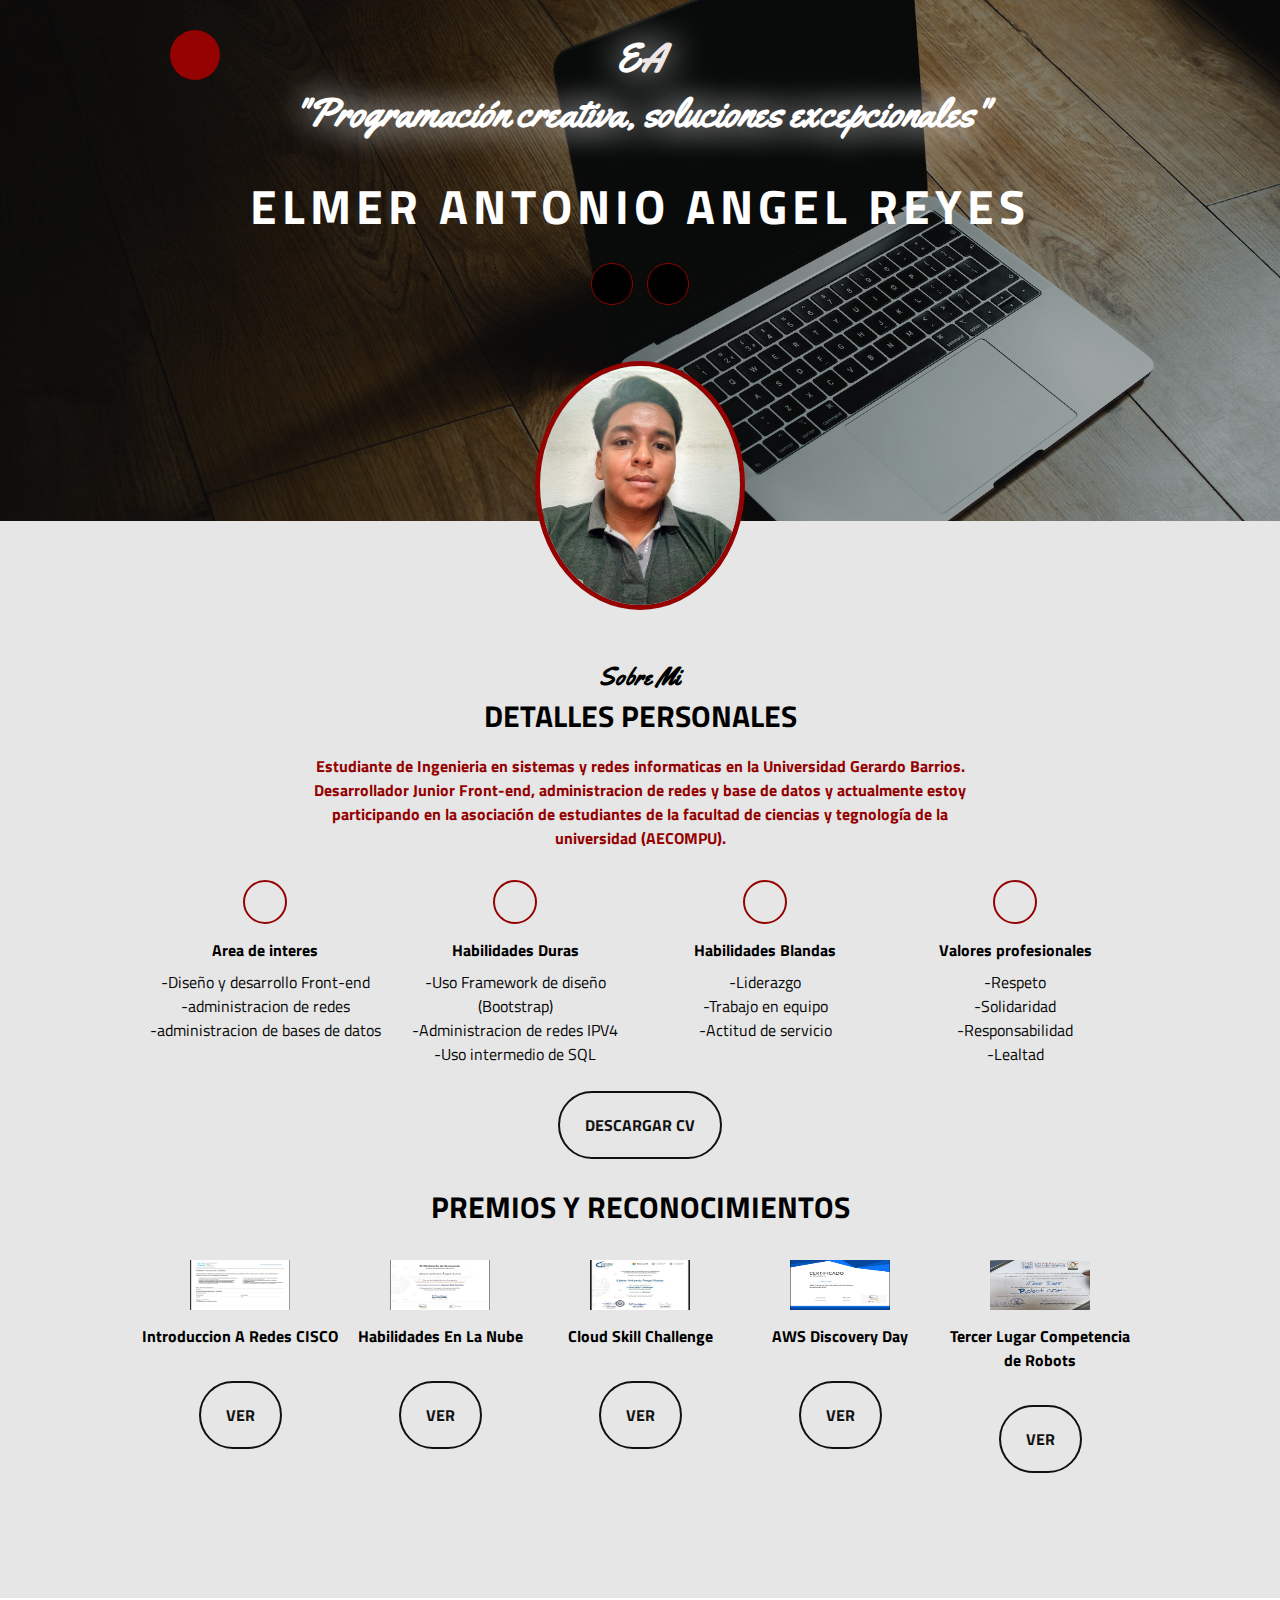
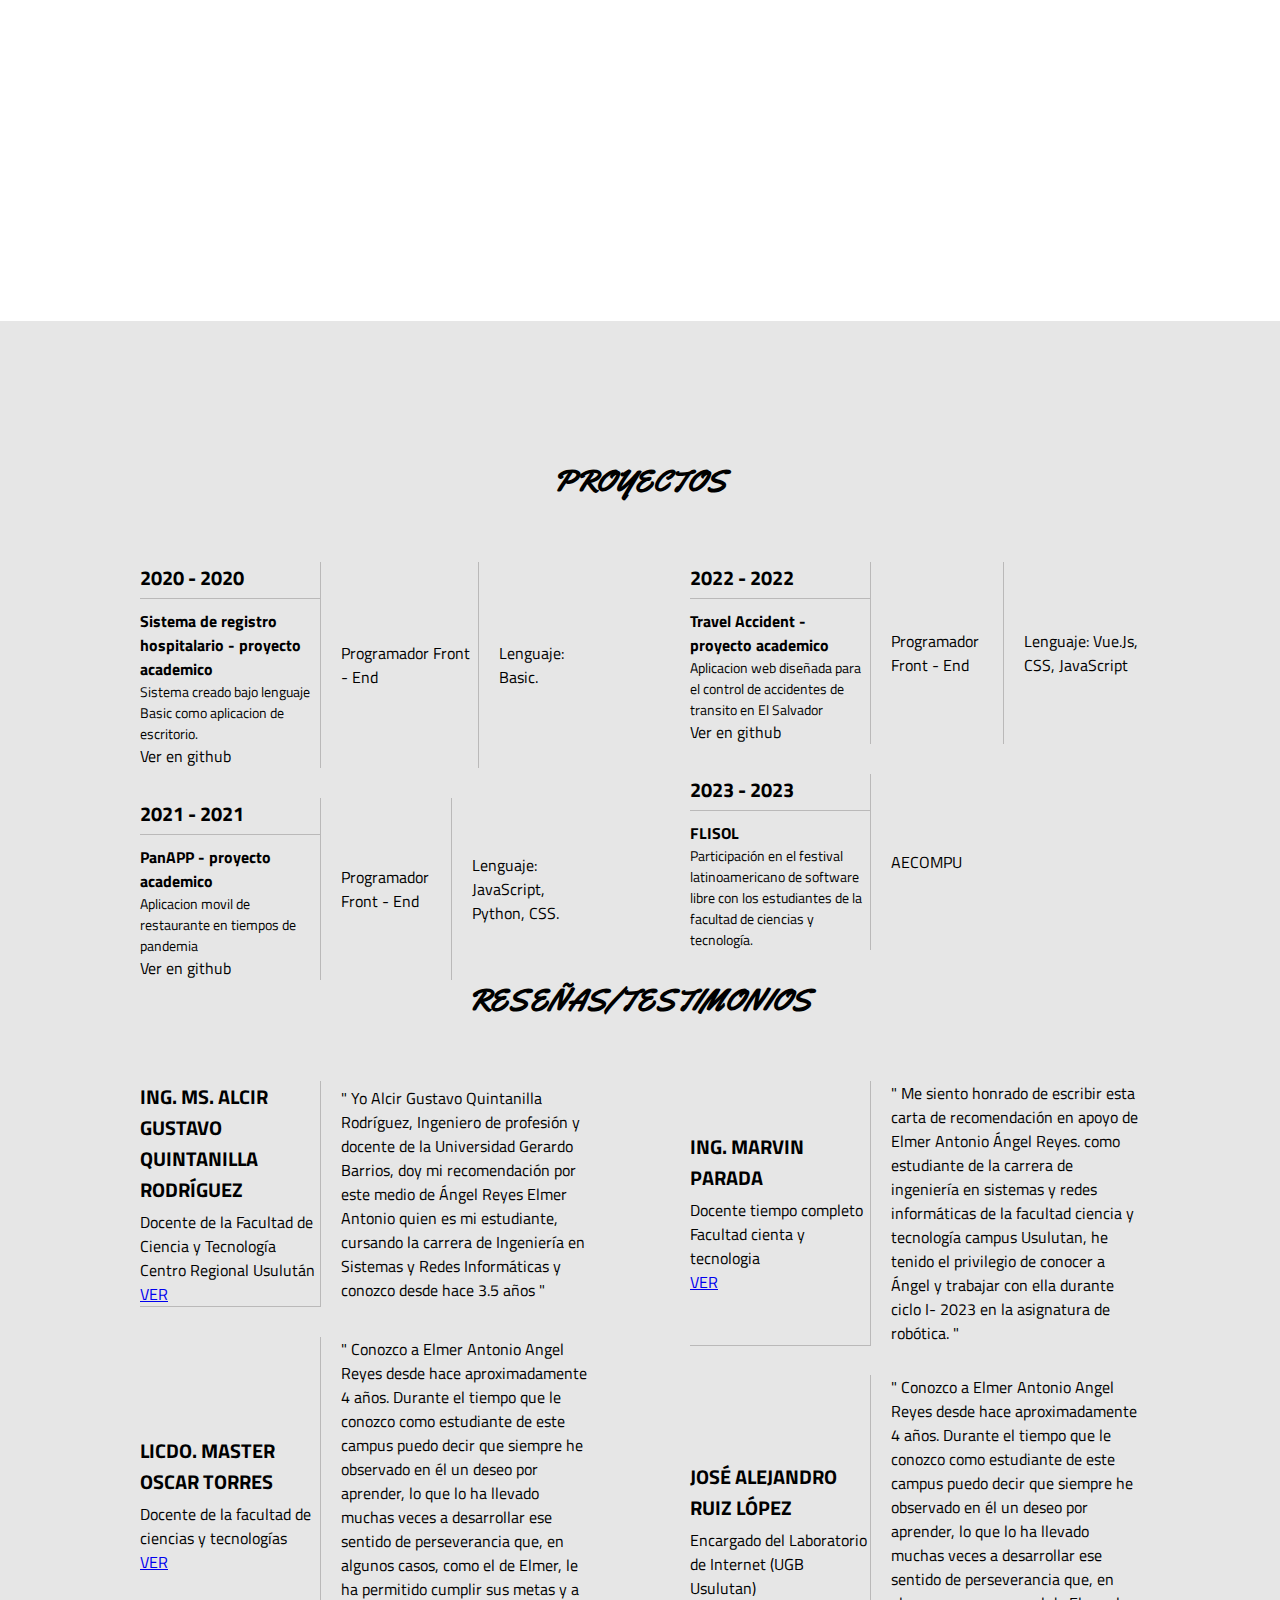
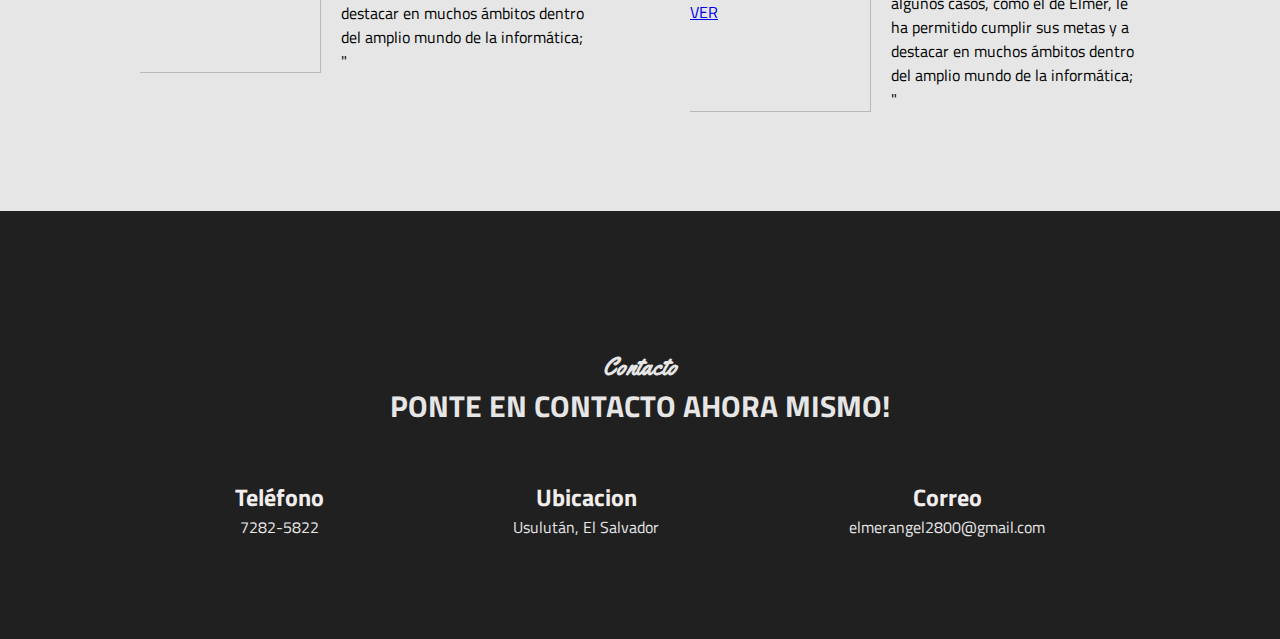
==== index.html @ 2fedee16 "Cambios en cv" ====
<!DOCTYPE html>
<html lang="es">
<head>
    <meta charset="UTF-8">
    <meta http-equiv="X-UA-Compatible" content="IE=edge">
    <link rel="stylesheet" href="https://cdnjs.cloudflare.com/ajax/libs/font-awesome/6.2.1/css/all.min.css" integrity="sha512-MV7K8+y+gLIBoVD59lQIYicR65iaqukzvf/nwasF0nqhPay5w/9lJmVM2hMDcnK1OnMGCdVK+iQrJ7lzPJQd1w==" crossorigin="anonymous" referrerpolicy="no-referrer" />
    <meta name="viewport" content="width=device-width, initial-scale=1.0">
    <link rel="stylesheet" href="estilo.css">
    <title>Elmer Angel</title>
</head>
<body>
    <!-- SECCION INICIO -->
    <section class="inicio" id="inicio">
        <div class="contenido-seccion">
            <header>
                <div class="nav-bar" onclick="mostrarOcultarMenu()">
                    <i class="fa-solid fa-bars"></i>
                </div>
                <nav id="nav" class="nav">
                    <a href="#inicio">Inicio</a>
                    <a href="#sobremi">Sobre mí</a>
                    <a href="#habilidades">Intereses/publicaciones</a>
                    <a href="#resumen">Proyectos</a>
                    <a href="#contacto">Contacto</a>
                    <a href="index copy.html">English</a>
                </nav>
                <div class="logo">
                    E<span class="color">A</span>
                    
                </div>
                <div class="logo">
                    "Programación creativa, soluciones excepcionales"
                    
                </div>
            </header>
            <div class="info">
                <h1>ELMER ANTONIO ANGEL REYES</h1>
                
                <div class="redes">
                    <!-- <a href="https://twitter.com/@Elmer_Angel_"><i class="fa-brands fa-twitter"></i></a> -->
                    <a href="https://github.com/ElmerAngel-ugb"><i class="fa-brands fa-github"></i></a>
                    <a href="http://www.linkedin.com/in/elmer-angel-347156231"><i class="fa-brands fa-linkedin-in"></i></a>
                    
                </div>
            </div>
            <div class="foto">
                <img src="img/foto1.jpeg" alt="">

            </div>
            <div class="row p-0">
              <div class="col-md-12 p-0">
                <img src="assets/images/cv-1.png" alt="CV" class="col-md-12 mb-4">
                <a class="download-btn service-item col-md-3 col-4 ml-4 p-4 d-flex flex-column align-items-center" style="height: auto; text-decoration: none;" href="assets/docs/cv.pdf" download="CV Marvin.pdf">
                  <h2>Descargar</h2>
                  </a>
            </div>
        </div>
    </section>

    <!-- SECCION SOBRE MI -->
    <section class="sobremi" id="sobremi">
        <div class="contenido-seccion">
            <h2 class="titulo-seccion">Sobre Mi</h2>
            <h3>Detalles personales</h3>

            <p class="especial">Estudiante de Ingenieria en sistemas y redes informaticas en la Universidad Gerardo Barrios. Desarrollador Junior Front-end, administracion de redes y base de datos y actualmente estoy participando en la asociación de estudiantes de la facultad de ciencias y tegnología de la universidad (AECOMPU).</p>
            
            <div class="fila">
                <div class="col">
                    <i class="fa-solid fa-briefcase"></i>
                    <span class="titulo-detalle">Area de interes</span>
                    <p>-Diseño y desarrollo Front-end</p>
                    <p>-administracion de redes</p>
                    <p>-administracion de bases de datos</p>
                   
                </div>
                <div class="col">
                    <i class="fa-solid fa-brain"></i>
                    <span class="titulo-detalle">Habilidades Duras</span>
                    <p>-Uso Framework de diseño (Bootstrap)</p>
                    <p>-Administracion de redes IPV4</p>
                    <p>-Uso intermedio de SQL</p>
                </div>
                <div class="col">
                    <i class="fa-solid fa-heart"></i>
                    <span class="titulo-detalle">Habilidades Blandas</span>
                    <p>-Liderazgo</p>
                    <p>-Trabajo en equipo</p>
                    <p>-Actitud de servicio</p>
                </div>
                <div class="col">
                    <i class="fa-solid fa-flag"></i>
                    <span class="titulo-detalle">Valores profesionales</span>
                    <p>-Respeto</p>
                    <p>-Solidaridad</p>
                    <p>-Responsabilidad</p>
                    <p>-Lealtad</p>
                </div>
            </div>
            <div class="filacv" >
                <div class="cv">
                    <a href="cv.pdf">Descargar CV</a>            
                </div>
            </div>
        </div>

    
         <!-- SECCION PREMIOS -->
        

        <div class="contenido-seccion">
            <h3>Premios y Reconocimientos</h3>
            <div class="fila">
                <div class="col">
                    <img alt="" src="img/CER1.jpeg" width="100" height="50">
                    <span class="titulo-detalle">Introduccion A Redes CISCO</span>
                    
                    <div class="filacv" >
                        <div class="cv">
                            <a href="img/CER1.jpeg">VER</a>            
                        </div>
                    </div>
                </div>
                <div class="col">
                    <img alt="" src="img/CER2.jpeg" width="100" height="50">
                    <span class="titulo-detalle">Habilidades En La Nube</span>
                    <div class="filacv" >
                        <div class="cv">
                            <a href="img/CER2.jpeg">VER</a>            
                        </div>
                    </div>
                </div>
                <div class="col">
                    <img alt="" src="img/CER3.jpeg" width="100" height="50">
                    <span class="titulo-detalle">Cloud Skill Challenge</span>
                    <div class="filacv" >
                        <div class="cv">
                            <a href="img/CER3.jpeg">VER</a>            
                        </div>
                    </div>
                </div>
                <div class="col">
                    <img alt="" src="img/CER4.jpeg" width="100" height="50">
                    <span class="titulo-detalle">AWS Discovery Day</span>
                    <div class="filacv" >
                        <div class="cv">
                            <a href="img/CER4.jpeg">VER</a>            
                        </div>
                    </div>
                </div>
                <div class="col">
                    <img alt="" src="img/CER5.jpeg" width="100" height="50">
                    <span class="titulo-detalle">Tercer Lugar Competencia de Robots</span>
                    <div class="filacv" >
                        <div class="cv">
                            <a href="img/CER5.jpeg">VER</a>            
                        </div>
                    </div>
                </div>
            </div>
            
        </div>

    </section>

    <!-- SECCION HABILIDADES -->
    <section class="habilidades" id="habilidades">
        <div class="contenido-seccion">
            <h3 class="titulo-seccion">Intereses y publicaciones</h3>
            
            <div class="fila">
                <div class="col">
                    <span>ACADEMICOS</span>
                    <div class="cont-barra">
                        <span>•	Introduccion a almacenamiento</span> 
                        <a href="https://www.linkedin.com/posts/elmer-angel-347156231_aws-educate-getting-started-with-storage-activity-7070074851499106304-9QpQ?utm_source=share&utm_medium=member_ios"><i class="fa-solid fa-book-open"></i></a>
                    </div>
                    <div class="cont-barra">
                        <span>•	Introduccion a computacion</span>
                        <a href="https://www.linkedin.com/posts/elmer-angel-347156231_aws-educate-getting-started-with-compute-activity-7070075159654584320-nt8m?utm_source=share&utm_medium=member_ios"><i class="fa-solid fa-book-open"></i></a>
                    </div>
                </div>
                <div class="col">
                    <span>PROFESIONALES</span>
                    <div class="cont-barra">
                        <span>•	Introduccion a Redes CISCO.</span>
                        <a href="https://www.linkedin.com/posts/elmer-angel-347156231_ccna-introduction-to-networks-was-issued-activity-7070075888234557440-1e2F?utm_source=share&utm_medium=member_ios"><i class="fa-solid fa-book-open"></i></a>
                    </div>
                    <div class="cont-barra">
                        <span>•	PRONTO A AGREGAR.</span>
                    </div>
                </div>
                <div class="col">
                    <span>OTROS</span>
                    <div class="cont-barra">
                        <span>•	Computacion en la nube 101</span> 
                        <a href="https://www.linkedin.com/posts/elmer-angel-347156231_aws-educate-introduction-to-cloud-101-was-activity-7070075735033434112-RhES?utm_source=share&utm_medium=member_ios"><i class="fa-solid fa-book-open"></i></a>
                    </div>
                    <div class="cont-barra">
                        <span>•	Introduccion a redes</span>
                        <a href="https://www.linkedin.com/posts/elmer-angel-347156231_aws-educate-getting-started-with-networking-activity-7070075403444346880-G4A9?utm_source=share&utm_medium=member_ios"><i class="fa-solid fa-book-open"></i></a>
                    </div>
                </div>
            </div>        
        </div>
            
        
    </section>

    <!-- SECCION RESUMEN -->
    <section class="resumen" id="resumen">
        <div class="contenido-seccion">
            <h3 class="titulo-seccion">Proyectos</h3>
            
            <div class="info">
                <div class="col">
                    <table>
                        <tr>
                            <td class="datos">
                                <h3>2020 - 2020</h3>
                                
                            </td>
                            <td rowspan="2" class="descripcion">
                               Programador Front - End
                            </td>
                            <td rowspan="2" class="descripcion">
                                Lenguaje: Basic.
                            </td>
                        </tr>
                        <tr>
                            <td>
                                <h4>Sistema de registro hospitalario - proyecto academico</h4>
                                <p>Sistema creado bajo lenguaje Basic como aplicacion de escritorio.</p>
                                <p></p>

                                 Ver en github <a href="https://github.com/ElmerAngel-ugb/Programacion-1.git"><i class="fa-brands fa-github"></i></a>
                            </td>
                        </tr>
                    </table>
                    <table>
                        <tr>
                            <td class="datos">
                                <h3>2021  -  2021</h3>
                            </td>
                            <td rowspan="2" class="descripcion">
                                Programador Front - End
                            </td>
                            <td rowspan="2" class="descripcion">
                                Lenguaje: JavaScript, Python, CSS.
                            </td>
                        </tr>
                        <tr>
                            <td>
                                <h4>PanAPP - proyecto academico</h4>
                                <p>Aplicacion movil de restaurante en tiempos de pandemia</p>
                                <p></p>

                                 Ver en github <a href="https://github.com/ElmerAngel-ugb/Programacion_2.git"><i class="fa-brands fa-github"></i></a>
                            </td>
                        </tr>
                    </table>
                </div>
                <div class="col">
                    
                    <table>
                        <tr>
                            <td class="datos">
                                <h3>2022  -  2022</h3>
                            </td>
                            <td rowspan="2" class="descripcion">
                                Programador Front - End
                            </td>
                            <td rowspan="2" class="descripcion">
                                Lenguaje: Vue.Js, CSS, JavaScript
                            </td>
                        </tr>
                        <tr>
                            <td>
                                <h4>Travel Accident - proyecto academico</h4>
                                <p>Aplicacion web diseñada para el control de accidentes de transito en El Salvador</p>
                                <p></p>

                                 Ver en github <a href="https://github.com/ElmerAngel-ugb/TravelAccident.git"><i class="fa-brands fa-github"></i></a>
                            </td>
                        </tr>
                    </table>
                    <table>
                        <tr>
                            <td class="datos">
                                <h3>2023 - 2023</h3>
                            </td>
                            <td rowspan="2" class="descripcion">
                                AECOMPU
                            </td>
                        </tr>
                        <tr>
                            <td>
                                <h4>FLISOL</h4>
                                <p>Participación en el festival latinoamericano de software libre con los estudiantes de la facultad de ciencias y tecnología.</p>
                            </td>
                        </tr>
                    </table>
                </div>
                
            </div>
        </div>

        <div class="contenido-seccion">
            <h3 class="titulo-seccion">RESEÑAS/TESTIMONIOS</h3>
            
            <div class="info">
                <div class="col">
                    <table>
                        <tr>
                            <td class="datos">
                                <h3>Ing. Ms. Alcir Gustavo Quintanilla Rodríguez   </h3>
                                <span>Docente de la Facultad de Ciencia y Tecnología
                                    Centro Regional Usulután 
                                    <div class="cv">
                                        <a href="rec4.pdf">VER</a>            
                                    </div>
</span>
                                
                            </td>
                            <td rowspan="2" class="descripcion">
                               "
                               Yo Alcir Gustavo Quintanilla Rodríguez, Ingeniero de profesión y docente de la Universidad Gerardo Barrios, doy mi recomendación por este medio de Ángel Reyes Elmer Antonio quien es mi estudiante, cursando la carrera de Ingeniería en Sistemas y Redes Informáticas y conozco desde hace 3.5 años
                               "
                            </td>
                        </tr>
                        <tr>
                            
                        </tr>
                    </table>
                    <table>
                        <tr>
                            <td class="datos">
                                <h3>Licdo. Master Oscar Torres </h3>
                                <span>Docente de la facultad de ciencias y tecnologías</span>
                                <div class="cv">
                                    <a href="rec2.pdf">VER</a>            
                                </div>
                            </td>
                            <td rowspan="2" class="descripcion">
                               "
                               Conozco a Elmer Antonio Angel Reyes desde hace aproximadamente 4 años. Durante el tiempo que le conozco como estudiante de este campus puedo decir que siempre he observado en él un deseo por aprender, lo que lo ha llevado muchas veces a desarrollar ese sentido de perseverancia que, en algunos casos, como el de Elmer, le ha permitido cumplir sus metas y a destacar en muchos ámbitos dentro del amplio mundo de la informática; 
                               "
                            </td>
                        </tr>
                        <tr>
                            
                        </tr>
                    </table>
                    
                </div>
                <div class="col">
                    
                    <table>
                        <tr>
                            <td class="datos">
                                <h3>Ing. Marvin Parada</h3>
                                <span>Docente tiempo completo
                                    Facultad cienta y tecnologia</span>
                                    <div class="cv">
                                        <a href="rec3.pdf">VER</a>            
                                    </div>
                            </td>
                            <td rowspan="2" class="descripcion">
                               "
                               Me siento honrado de escribir esta carta de recomendación en apoyo de Elmer Antonio Ángel
Reyes. como estudiante de la carrera de ingeniería en sistemas y redes informáticas de la
facultad ciencia y tecnología campus Usulutan, he tenido el privilegio de conocer a Ángel y
trabajar con ella durante ciclo I- 2023 en la asignatura de robótica.
                               "
                            </td>
                        </tr>
                        <tr>
                            
                        </tr>
                    </table>
                    <table>
                        <tr>
                            <td class="datos">
                                <h3>José Alejandro Ruiz López</h3>
                                <span>Encargado del Laboratorio de Internet (UGB Usulutan)</span>
                                <div class="cv">
                                    <a href="rec1.pdf">VER</a>            
                                </div>
                            </td>
                            <td rowspan="2" class="descripcion">
                               "
                               Conozco a Elmer Antonio Angel Reyes desde hace aproximadamente 4 años. Durante el
tiempo que le conozco como estudiante de este campus puedo decir que siempre he
observado en él un deseo por aprender, lo que lo ha llevado muchas veces a desarrollar ese
sentido de perseverancia que, en algunos casos, como el de Elmer, le ha permitido cumplir sus
metas y a destacar en muchos ámbitos dentro del amplio mundo de la informática;
                               "
                            </td>
                        </tr>
                        <tr>
                            
                        </tr>
                    </table>
                    
                </div>
                
            </div>
        </div>

        

    </section>

    

    <!-- SECCION CONTACTO -->
    <section class="contacto" id="contacto">
        <div class="contenido-seccion">
            <h2 class="titulo-seccion">Contacto</h2>
            <h3>Ponte en contacto ahora mismo!</h3>

            <div class="fila">
                <div class="col">
                    <h2>
                        <i class="fa-solid fa-phone"></i> Teléfono
                    </h2>
                    <span class="info-contacto">7282-5822</span>
                </div>
                
                <div class="col">
                    <h2>
                        <i class="fa-solid fa-location-dot"></i> Ubicacion
                    </h2>
                    <span class="info-contacto">Usulután, El Salvador</span>
                </div>
                <div class="col">
                    <h2>
                        <i class="fa-solid fa-envelope"></i> Correo
                    </h2>
                    <span class="info-contacto">elmerangel2800@gmail.com</span>
            </div>
        </div>
    </section>

    <script src="app.js"></script>
</body>
</html>
---- estilo.css ----
/* importamos las fuentes */
@import url('https://fonts.googleapis.com/css2?family=Titillium+Web:wght@200;300;400;600;700&family=Yellowtail&display=swap');
*{
    font-family: "Titillium Web";
    margin: 0;
    padding: 0;
}
html{
    scroll-behavior: smooth;
}

/* SECCION INICIO */
.inicio{
    background: linear-gradient(rgba(0,0,0,.3), rgba(0,0,0,.3)),
    url("img/fondo.jpg");
    background-size: cover;
    background-position: center center;
    color: #fff;
}
.inicio .contenido-seccion{
    max-width: 1000px;
    margin: auto;
    text-align: center;
    padding: 0 10px;
}
.inicio .contenido-seccion header{
    padding: 30px;
}
/* menu lateral */
.inicio .contenido-seccion header nav{
    position: fixed;
    margin-left: 60px;
    background-color: #940202;
    padding: 15px;
    border-radius: 10px;
    text-align: left;
    z-index: 99;
    display: none;
}
.inicio .contenido-seccion header nav a{
    display: block;
    color: #fff;
    text-decoration: none;
    margin-bottom: 10px;
    font-weight: bold;
}
/* ****** */
.inicio .contenido-seccion header .logo{
    font-weight: bold;
    font-size: 2.5rem;
    font-family: "Yellowtail";
    text-shadow: 0 0 35px #fff;
}
.inicio .contenido-seccion header .logo .color{
    color: #efe7e7;
    font-family: "Yellowtail";
}
.inicio .contenido-seccion header .nav-bar{
    position: fixed;
    background-color: #940202;
    font-size: 20px;
    width: 50px;
    height: 50px;
    border-radius: 50%;
    line-height: 50px;
    cursor: pointer;
    transition: .3s;
}
.inicio .contenido-seccion header .nav-bar:hover{
    box-shadow: 0 0 35px #fff;
}
.inicio .contenido-seccion .info{
    padding-bottom: 130px;
}
.inicio .contenido-seccion .info h1{
    font-size: 3rem;
    letter-spacing: 5px;
}
.inicio .contenido-seccion .info h2{
    font-weight: normal;
    font-size: 20px;
    margin-top: -10px;
    letter-spacing: 2px;
}
.inicio .contenido-seccion .info .redes{
    margin: 20px 0;
}
.inicio .contenido-seccion .info .redes a{
    display: inline-block;
    text-decoration: none;
    background-color: #000;
    color: #940202;
    border: 1px solid #940202;
    border-radius: 50%;
    width: 40px;
    height: 40px;
    line-height: 40px;
    margin: 0 5px;
    transition: .3s;
}
.inicio .contenido-seccion .info .redes a:hover{
    color: #fff;
    background-color: #940202;
    box-shadow: 0 0 20px #fff;
}
.inicio .contenido-seccion .foto{
    position: relative;
}
.inicio .contenido-seccion .foto img{
    max-width: 200px;
    border-radius: 50%;
    border: 5px solid #940202;
    position: absolute;
    left: 50%;
    top: -100px;
    transform: translateX(-50%);
}
/* estilos generales */
.titulo-seccion{
    font-family: "Yellowtail";
    font-size: 1.5rem;
}
/* SECCION SOBRE MI */
.sobremi{
    background-color: #e6e6e6;
    padding: 140px 0 100px 0;
    text-align: center;
}
.sobremi .contenido-seccion{
    max-width: 1000px;
    margin: auto;
    padding: 0 10px;
}
.sobremi .contenido-seccion h3{
    text-transform: uppercase;
    font-size: 30px;
}
.sobremi .contenido-seccion .especial{
    color: #940202;
    font-weight: bold;
    margin-top: 15px;
}
.sobremi .contenido-seccion p{
    max-width: 700px;
    margin: auto;
    color: #070707;
}
.sobremi .contenido-seccion .fila{
    display: flex;
    margin-top: 30px;
    justify-content: space-between;
}
.sobremi .contenido-seccion .fila .col{
    width: 30%;
}
.sobremi .contenido-seccion .fila .col i{
    color: #940202;
    display: inline-block;
    width: 40px;
    height: 40px;
    border: 2px solid #940202;
    line-height: 40px;
    border-radius: 50%;
}
.sobremi .contenido-seccion .filacv .cv a{
    text-decoration: none;
    display: inline-block;
    margin: 25px;
    padding: 20px 25px;
    border: 2px solid #111111;
    border-radius: 50px;
    color: #131313;
    font-weight: bold;
    text-transform: uppercase;
    transition: .5s;
}

.sobremi .contenido-seccion .filacv .cv a:hover{
    background-color: #f88383;
}


.sobremi .contenido-seccion .fila .col span{
    display: block;
    font-weight: bold;
    margin: 8px 0;
}
/* SECCION HABILIDADES */
.habilidades{
    padding: 80px 0 100px 0;
    text-align: center;
    background: linear-gradient(rgba(0,0,0,.3), rgba(0,0,0,.3)),
    url("img/habilidades.jpg");
    background-size: cover;
    background-attachment: fixed;
    background-position: center center;
    color: #fff;
}
.habilidades .contenido-seccion{
    max-width: 1000px;
    margin: auto;
    padding: 0 10px;
}
.habilidades .contenido-seccion h3{
    text-transform: uppercase;
    font-size: 30px;
}
.habilidades .contenido-seccion .fila{
    display: flex;
    justify-content: space-between;
    margin-top: 30px;
}
.habilidades .contenido-seccion .fila .col{
    width: 47%;
    text-align: left;
}
.habilidades .contenido-seccion .fila .col .cont-barra{
    display: flex;
    align-items: center;
}
.habilidades .contenido-seccion .barra{
    display: flex;
    border: 1px solid #940202;
    padding: 2px;
    border-radius: 3px;
    margin-right: 10px;
}
.habilidades .contenido-seccion .barra .e{
    background-color: #363636;
    width: 20px;
    height: 30px;
    margin-right: 2px;
}
/* SECCION RESUMEN */
.resumen{
    background-color: #e6e6e6;
    padding: 140px 0 100px 0;
    text-align: center;
}
.resumen .contenido-seccion{
    max-width: 1000px;
    margin: auto;
    padding: 0 10px;
}
.resumen .contenido-seccion h3{
    text-transform: uppercase;
    font-size: 30px;
}
.resumen .contenido-seccion .info{
    text-align: left;
    display: flex;
    justify-content: space-between;
    margin-top: 30px;
}
.resumen .contenido-seccion .info .col{
    width: 45%;
}
.resumen .contenido-seccion .info .col .titulo{
    display: inline-block;
    color: #940202;
    font-weight: bold;
    border: 2px solid #940202;
    padding: 10px;

}
.resumen .contenido-seccion .info .col table{
    margin-top: 30px;
    border-collapse: collapse;
}
.resumen .contenido-seccion .info .col table .datos{
    width: 40%;
    border-bottom: 1px solid #bab9b9;
}
.resumen .contenido-seccion .info .col table h4{
    margin-top: 10px;
}
.resumen .contenido-seccion .info .col table h3{
    font-size: 20px;
    margin-bottom: 5px;
}
.resumen .contenido-seccion .info .col table p{
    font-size: 14px;
}
.resumen .contenido-seccion .info .col table .promedio{
    display: block;
    color: #940202;
    margin-top: 10px;
    font-weight: bold;
}
.resumen .contenido-seccion .info .col table .descripcion{
    border-left: 1px solid #bab9b9;
    padding-left: 20px;
}
/* SECCION CONTACTO */
.contacto{
    background-color: #202020;
    padding: 140px 0 100px 0;
    color: #e6e6e6;
    text-align: center;
}
.contacto .contenido-seccion{
    max-width: 1000px;
    margin: auto;
    padding: 0 10px;
}
.contacto .contenido-seccion h3{
    text-transform: uppercase;
    font-size: 30px;
}
.contacto .contenido-seccion .fila{
    display: flex;
    justify-content: space-around;
}
.contacto .contenido-seccion .fila .col{
    margin-top: 50px;
}
.contacto .contenido-seccion .fila .col h2{
    color: #f2eded;
}
/* SECCION RESPONSIVE */
@media screen and (max-width:800px){
    .habilidades .contenido-seccion .fila{
        display: block;
    }
    .habilidades .contenido-seccion .fila .col{
        width: 100%;
        text-align: center;
    }
    .habilidades .contenido-seccion .fila .col .cont-barra{
        justify-content: center;
    }
    .sobremi .contenido-seccion .fila{
        display: block;
    }
    .sobremi .contenido-seccion .fila .col{
        width: 80%;
        margin: auto;
        margin-top: 20px;
    }
    .resumen .contenido-seccion .info{
        display: block;
    }
    .resumen .contenido-seccion .info .col{
        width: 90%;
        margin: auto;
    }
    .resumen .contenido-seccion .info .col .titulo{
        display: block;
        text-align: center;
    }
    .resumen .contenido-seccion .info .col table{
        margin-top: 10px;
        margin-bottom: 30px;
    }
    .contacto .contenido-seccion .fila{
        display: block;
    }
}
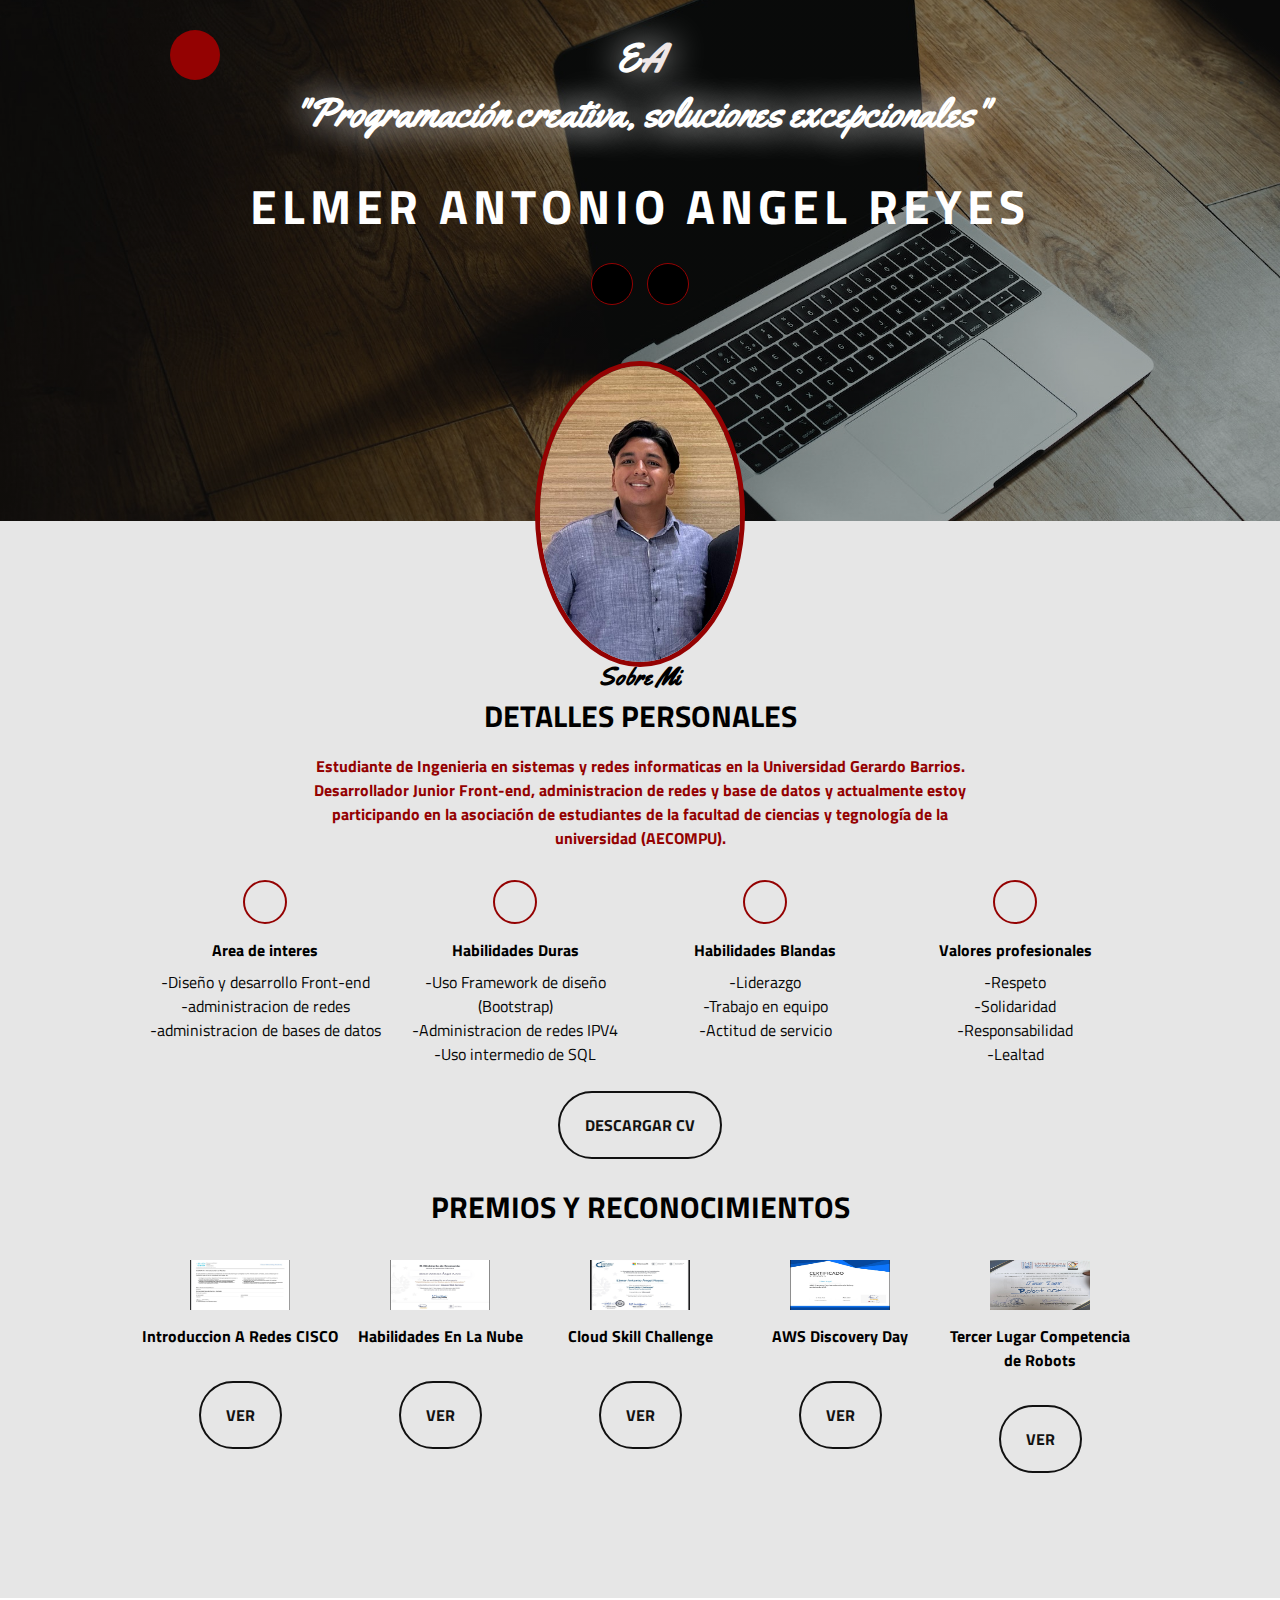
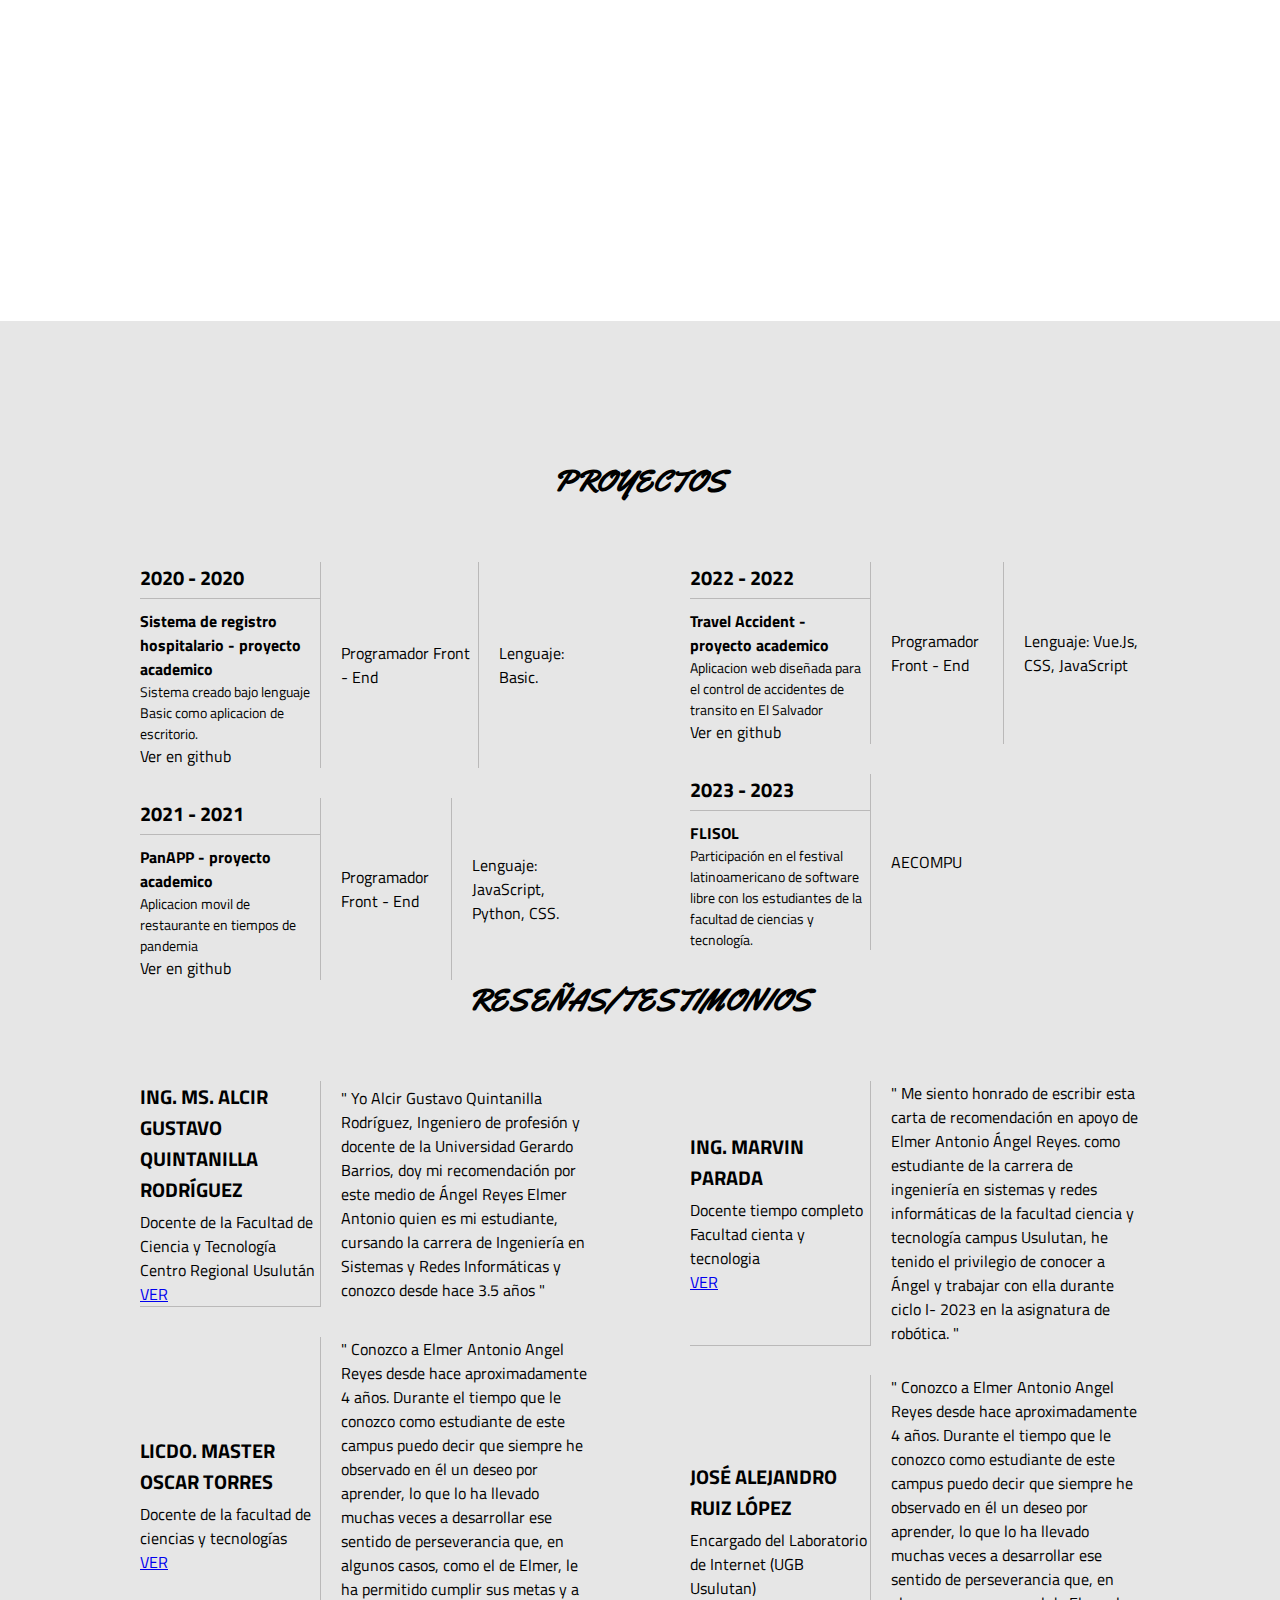
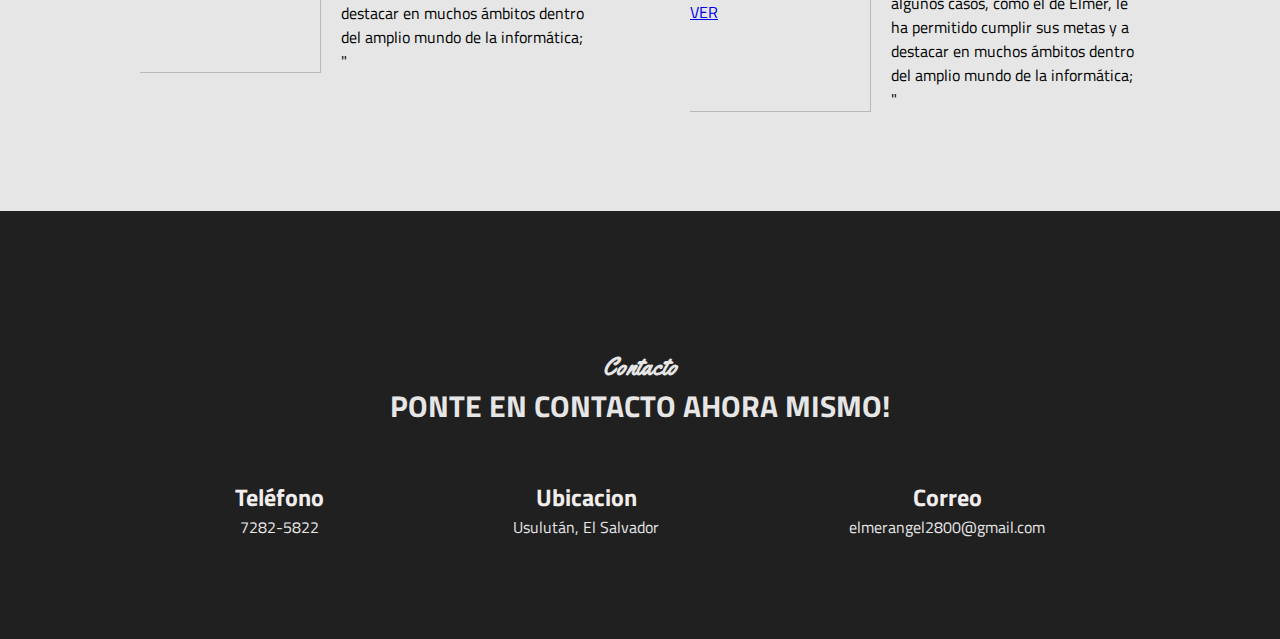
==== commit 664f0d06: "cambios" ====
--- a/index.html
+++ b/index.html
@@ -44,7 +44,7 @@
                 </div>
             </div>
             <div class="foto">
-                <img src="img/foto1.jpeg" alt="">
+                <img src="img/elmer.png" alt="">
 
             </div>
             <div class="row p-0">
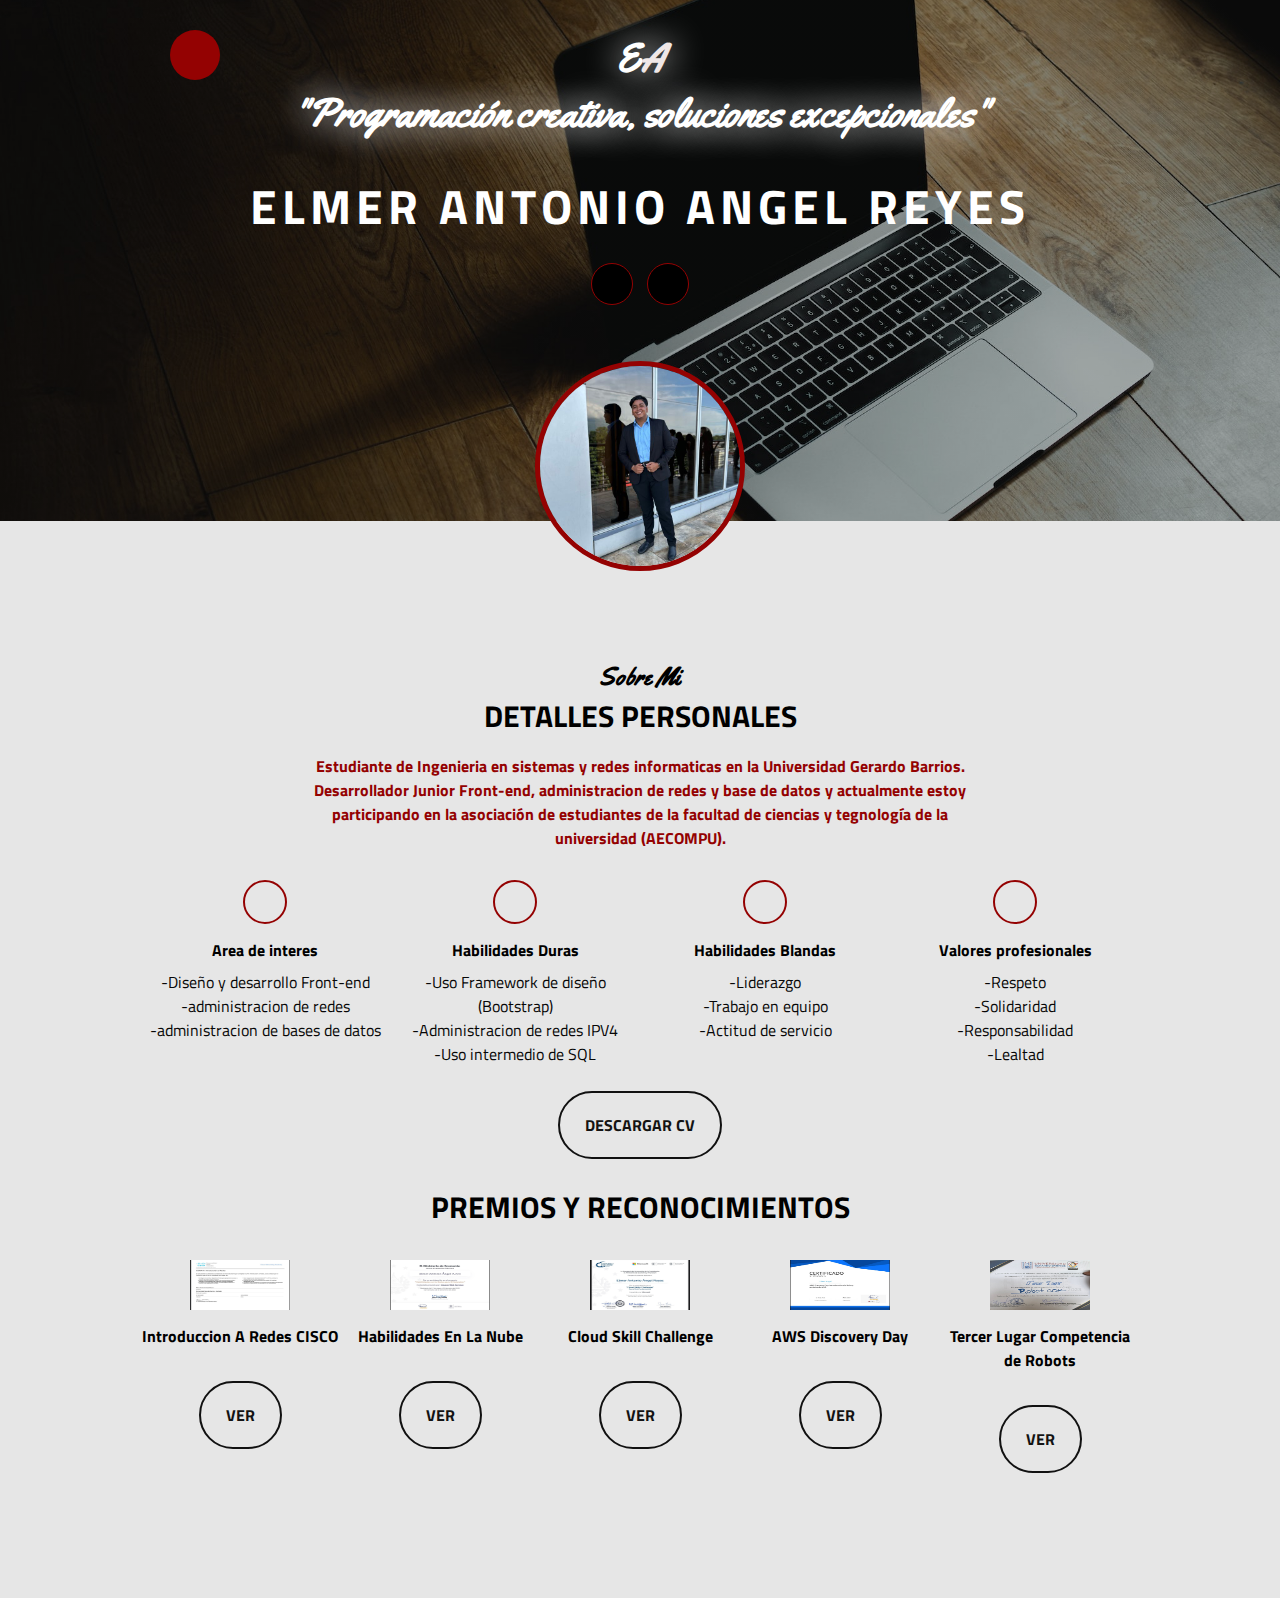
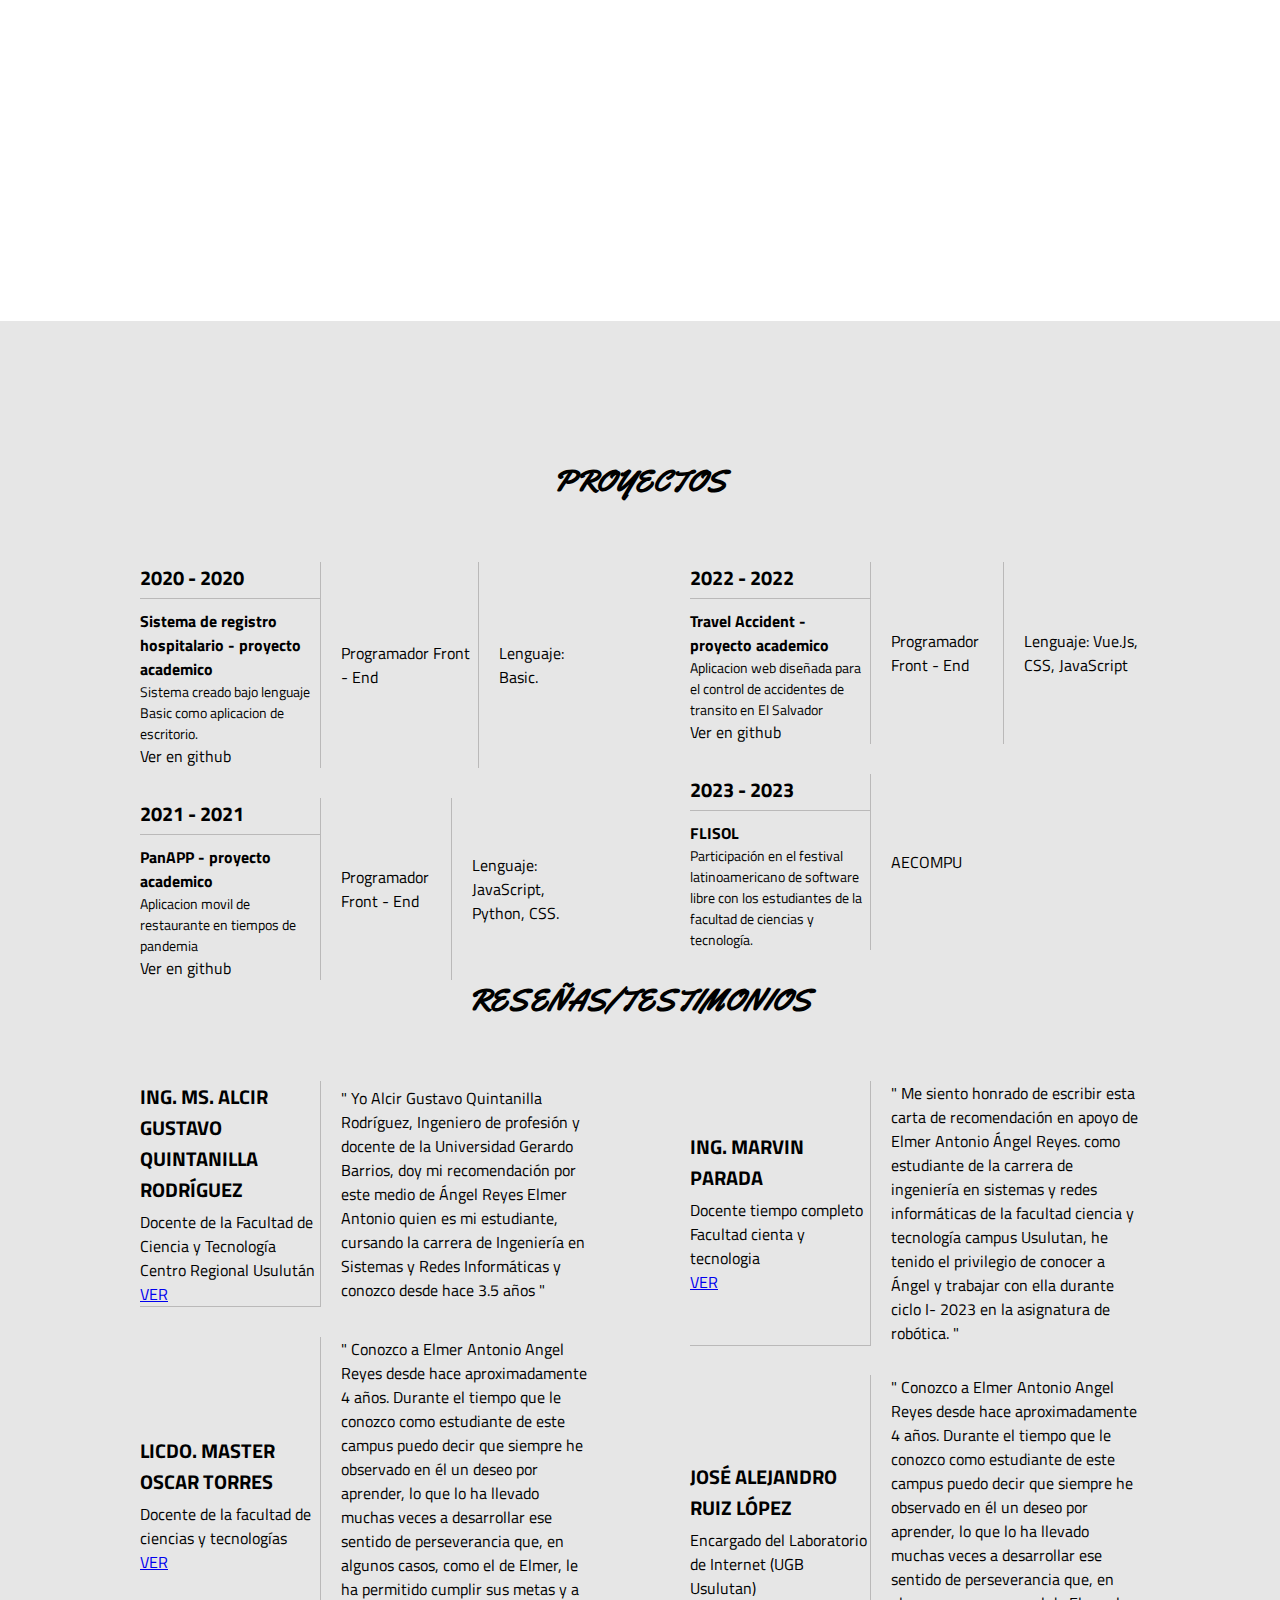
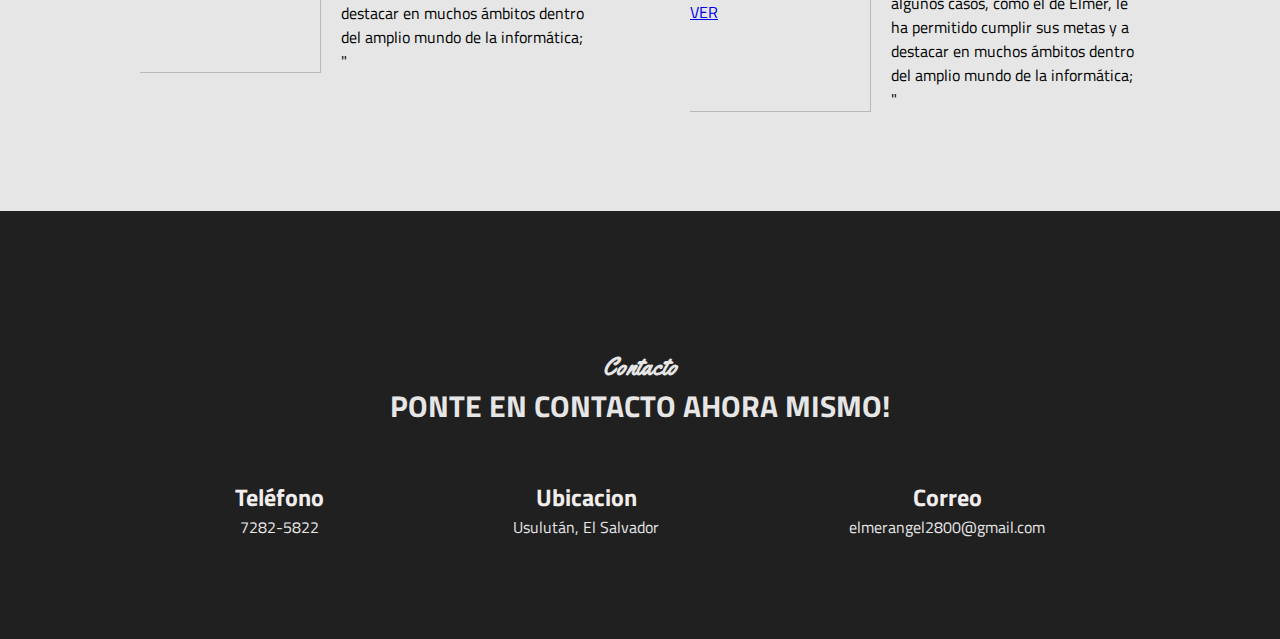
==== commit 474a70a6: "Cambio de foto" ====
--- a/index.html
+++ b/index.html
@@ -44,7 +44,7 @@
                 </div>
             </div>
             <div class="foto">
-                <img src="img/elmer.png" alt="">
+                <img src="img/elmer.jpg" alt="">
 
             </div>
             <div class="row p-0">
